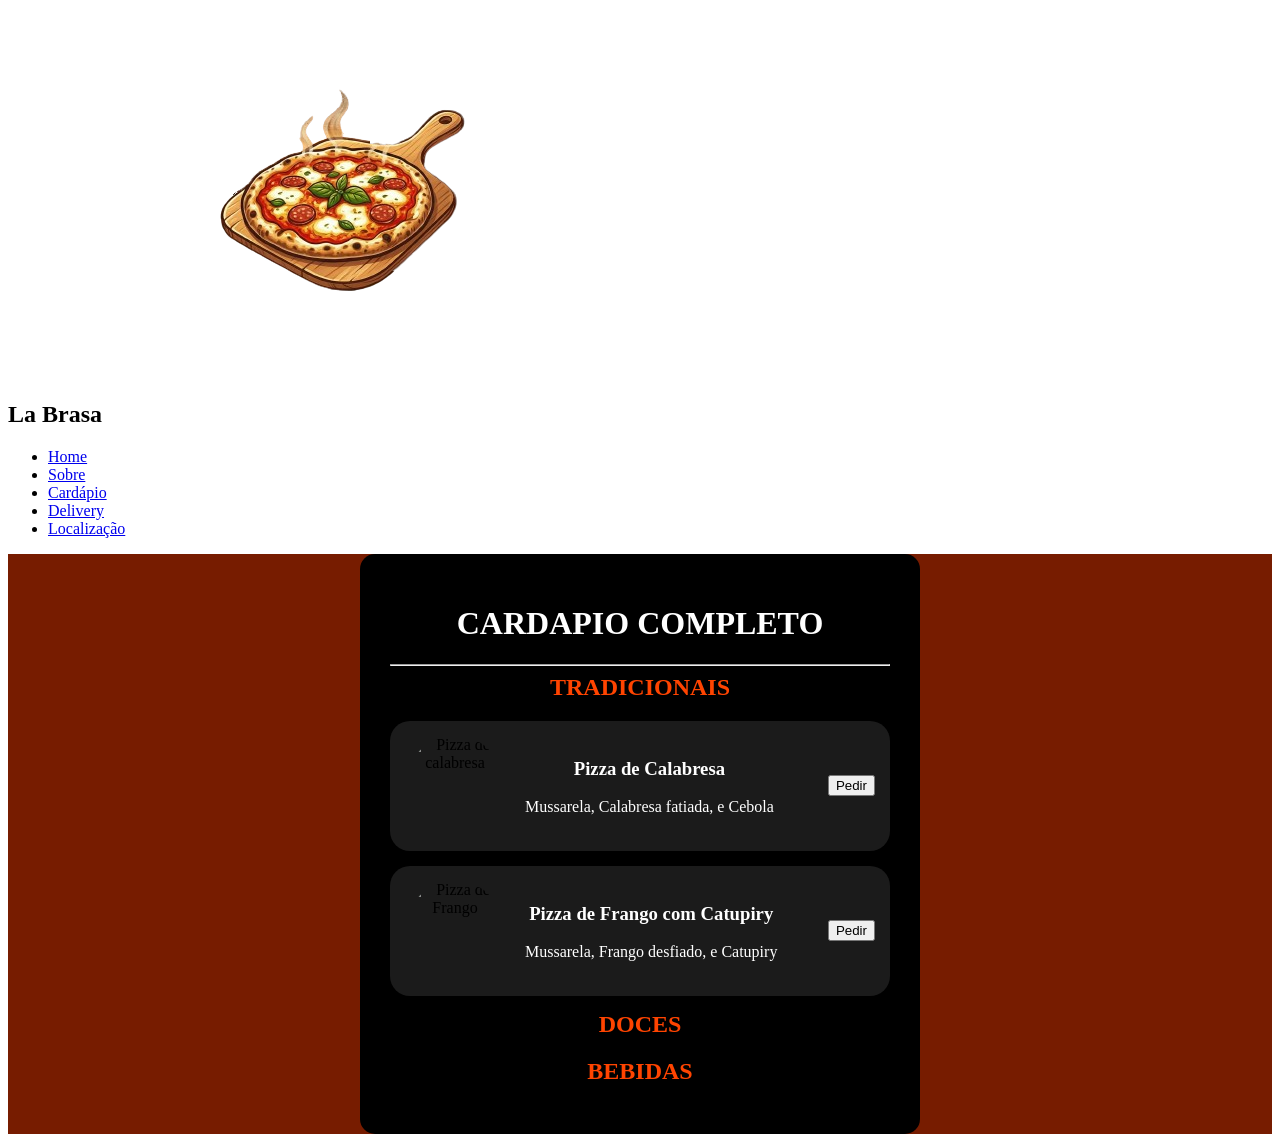
==== cardapio.html @ 91f02904 "Adicionando itens ana páginas Cardapio" ====
<!DOCTYPE html>
<html lang="pt-br">

<head>
    <meta charset="UTF-8">
    <meta name="viewport" content="width=device-width, initial-scale=1.0">
    <title>La Brasa - Cardapio</title>
    <link rel="stylesheet" href="cardapio.css">
</head>

<body>
    <header>
        <div class="logo">
            <img src="imagens/Gemini_Generated_Image_ynnosaynnosaynno-removebg-preview.png" alt="La Brasa Logo">
            <h2>La <span class="destaque">Brasa</span></h2>
        </div>
        <nav>
            <ul>
                <li><a href="home.html">Home</a></li>
                <li><a href="sobre.html">Sobre</a></li>
                <li><a href="cardapio.html">Cardápio</a></li>
                <li><a href="delivery.html">Delivery</a></li>
                <li><a href="localizacao.html">Localização</a></li>
            </ul>
        </nav>
    </header>
    <main class="hero-main">
        <div class="card">
            <h1 class="title-cardapio">CARDAPIO COMPLETO</h1> 
            <hr>       
            <section>
                <h2 class="sub-cardapio">TRADICIONAIS</h2>
                <div class="item-cardapio">
                    <img src="imagens/pizza-calabresa.png" alt="Pizza de calabresa">
                    <div class="info-produto">
                        <h3>
                            Pizza de Calabresa
                        </h3>
                        <p>Mussarela, Calabresa fatiada, e Cebola</p>
                    </div>
                    <button class="bt-pedir">
                        Pedir
                    </button>
                </div>
                        <div class="item-cardapio">
                    <img src="" alt="Pizza de Frango">
                    <div class="info-produto">
                        <h3>
                            Pizza de Frango com Catupiry
                        </h3>
                        <p>Mussarela, Frango desfiado, e Catupiry</p>
                    </div>
                    <button class="bt-pedir">
                        Pedir
                    </button>
                </div>
            </section>
            <section>
                <h2 class="sub-cardapio">DOCES</h2>
            </section>
            <section>
                <h2 class="sub-cardapio">BEBIDAS</h2>
            </section>
        </div>
    </main>

</body>

</html>
---- cardapio.css ----
.hero-main{
    background-color: #771c00;

}

.card{
    background-color: black;
    max-width: 500px;
    margin: auto;
    border-radius: 15px;
    text-align: center;
    padding: 30px;
}
.title-cardapio{
    color:#fff;
    gap: 0;
}
.sub-cardapio{
    color: #ff4400;
    margin-top: auto;
}
h3{
    color: #fff;
}
p{
    color: #fff;
}
.item-cardapio{
    display: flex;
    align-items: center;
    background-color: #1b1b1b;
    border-radius: 20px;
    padding: 15px;
    gap: 20px;
    margin-bottom: 15px;
}
.bt-pedir{
    margin-left: auto;
}
.item-cardapio img{
    width: 100px;
    height: 100px;
    border-radius: 50px;
}
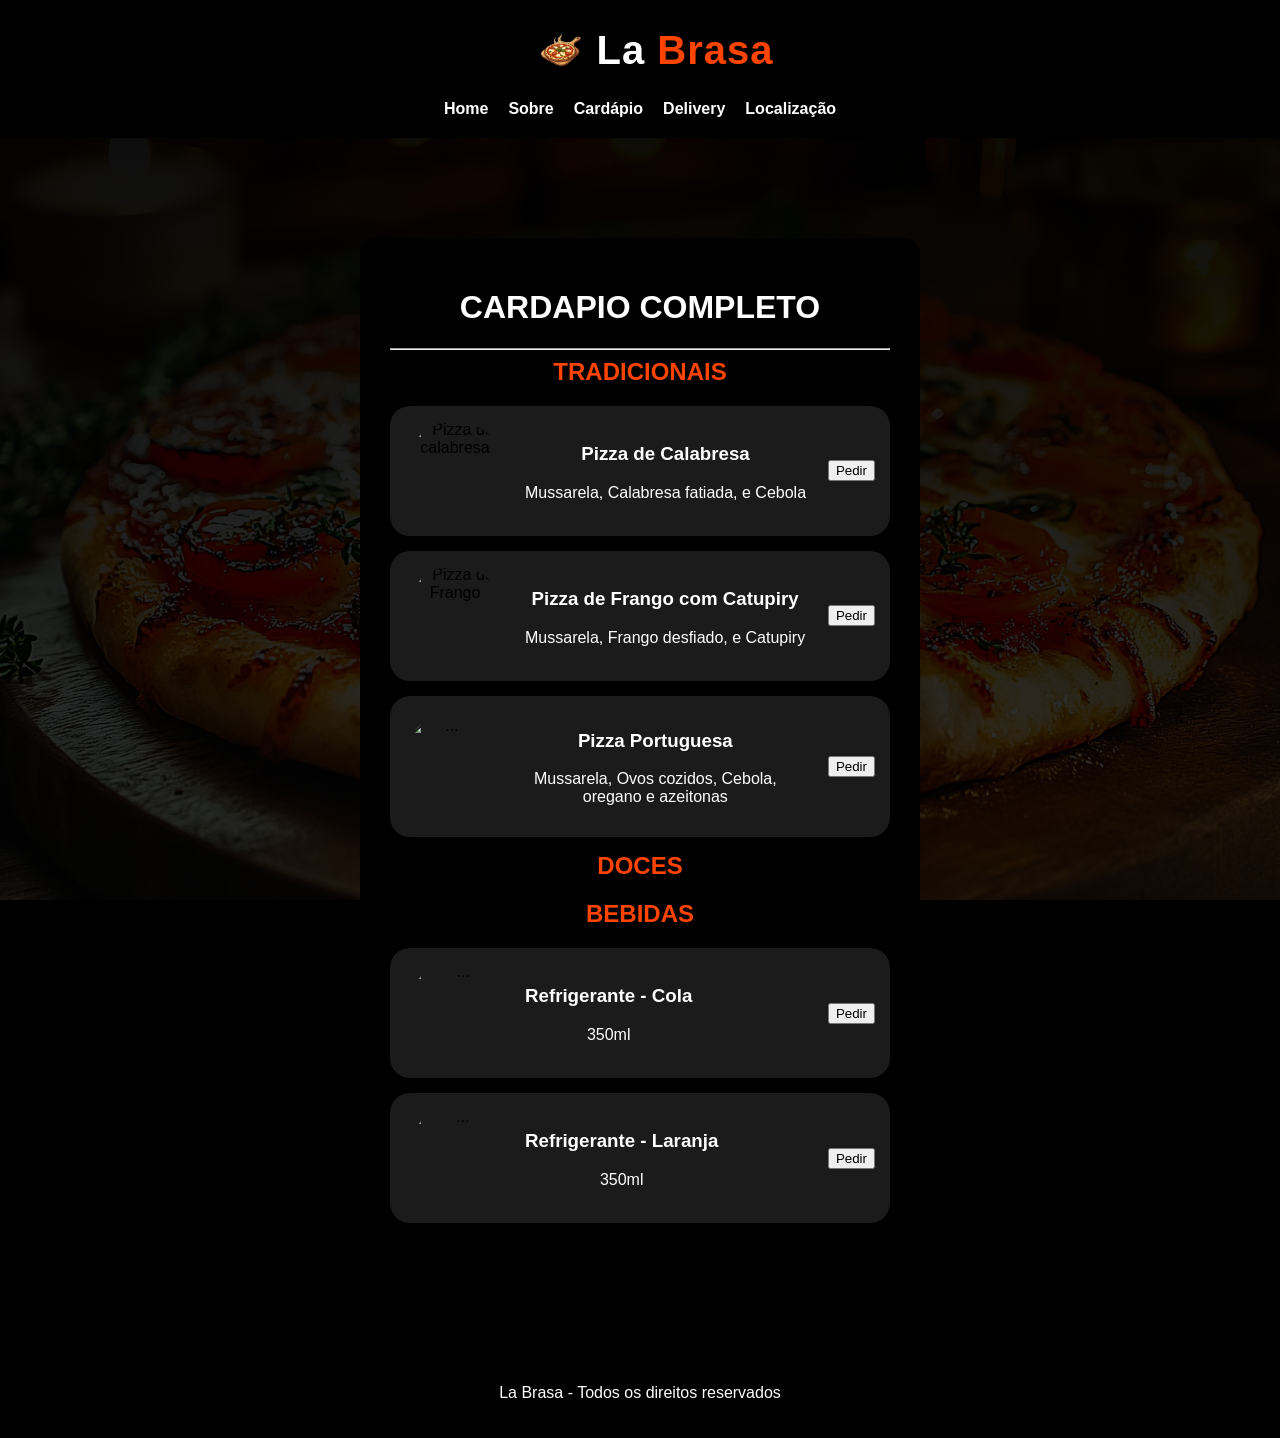
==== commit e08fa18d: "Inclusão do script e estilo de header" ====
--- a/cardapio.html
+++ b/cardapio.html
@@ -6,6 +6,7 @@
     <meta name="viewport" content="width=device-width, initial-scale=1.0">
     <title>La Brasa - Cardapio</title>
     <link rel="stylesheet" href="cardapio.css">
+    
 </head>
 
 <body>
@@ -54,16 +55,57 @@
                         Pedir
                     </button>
                 </div>
+                <div class="item-cardapio">
+                    <img src="#" alt="...">
+                    <div class="info-produto">
+                        <h3>
+                            Pizza Portuguesa
+                        </h3>
+                        <p>Mussarela, Ovos cozidos, Cebola, oregano e azeitonas</p>
+                    </div>
+                    <button class="bt-pedir">
+                        Pedir
+                    </button>
+                </div>
             </section>
             <section>
                 <h2 class="sub-cardapio">DOCES</h2>
+
             </section>
             <section>
                 <h2 class="sub-cardapio">BEBIDAS</h2>
+                <div class="item-cardapio">
+                    <img src="#" alt="...">
+                    <div class="info-produto">
+                        <h3>
+                            Refrigerante - Cola
+                        </h3>
+                        <p>350ml</p>
+                    </div>
+                    <button class="bt-pedir">
+                        Pedir
+                    </button>
+                </div>
+                <div class="item-cardapio">
+                    <img src="#" alt="...">
+                    <div class="info-produto">
+                        <h3>
+                            Refrigerante - Laranja
+                        </h3>
+                        <p>350ml</p>
+                    </div>
+                    <button class="bt-pedir">
+                        Pedir
+                    </button>
+                </div>
             </section>
         </div>
     </main>
+    <footer>
+        <p>La Brasa - Todos os direitos reservados</p>
+    </footer>
 
+    <script src="script.js"></script>
 </body>
 
 </html>
--- a/cardapio.css
+++ b/cardapio.css
@@ -1,7 +1,4 @@
-.hero-main{
-    background-color: #771c00;
 
-}
 
 .card{
     background-color: black;
@@ -41,4 +38,80 @@
     width: 100px;
     height: 100px;
     border-radius: 50px;
+}
+
+header {
+    display: flex;
+    flex-direction: column;
+    align-items: center;
+    gap: 20px;
+    padding: 20px 40px;
+    background-color: #000000;
+    margin-bottom: 100px;
+}
+.logo {
+    display: flex;
+    align-items: center;
+    gap: 0px;
+}
+
+.logo img {
+    height: 60px;
+    width: auto;
+}
+.logo h2 {
+    margin: 0 0 0 -20px;
+    font-size: 2.5em;
+    /* A fonte Bebas Neue é alta mas fininha, por isso aumenta-se o valor */
+    font-family: 'Bebas Neue', sans-serif;
+    color: #ffffff;
+    letter-spacing: 1px;
+}
+
+.logo h2 .destaque {
+    color: #FF4400;
+}
+
+.inicio h1 .destaque2 {
+    color: #FF4400;
+}
+
+nav ul {
+    list-style-type: none;
+    padding: 0;
+    margin: 0;
+    display: flex;
+    justify-content: center;
+    gap: 20px;
+}
+
+nav a {
+    text-decoration: none;
+    color: #ffffff;
+    font-weight: bold;
+}
+
+nav a:hover {
+    color: #771c00;
+}
+
+body {
+    font-family: 'Mollen', sans-serif;
+    margin: 0;
+    padding: 0;
+    background-color: black;
+    background-image:
+        linear-gradient(rgba(0, 0, 0, 0.975), rgba(0, 0, 0, 0.786)),
+        url('imagens/pizza1.jpg');
+    background-size: cover;
+    background-position: center;
+    background-attachment: fixed;
+}
+footer {
+    text-align: center;
+    color: #ffffff;
+    margin-top: 80px;
+    margin-bottom: 0;
+    background-color: #000000;
+    padding: 20px 40px;
 }
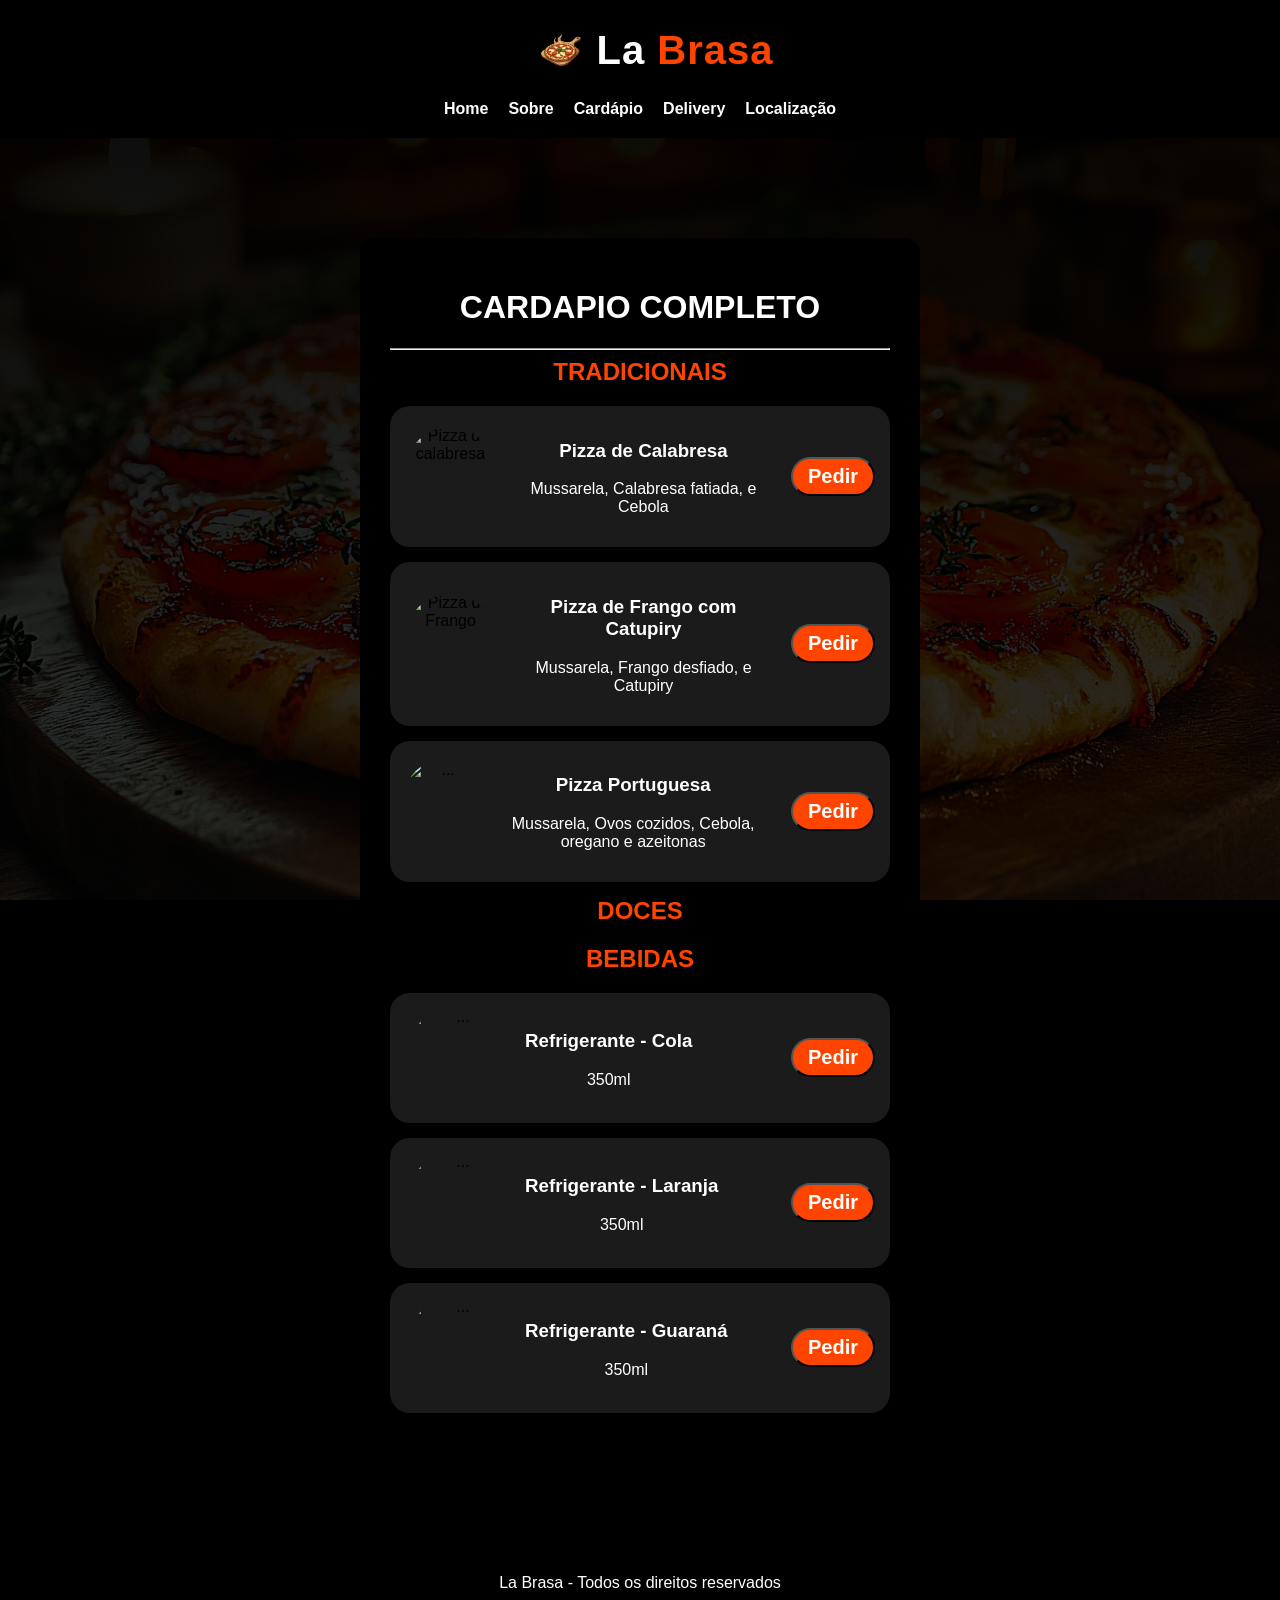
==== commit 7e57c924: "Merge pull request #13 from ClaraFelix06/feat/cardapio-itens Estilizando os botões de pedir" ====
--- a/cardapio.html
+++ b/cardapio.html
@@ -98,6 +98,18 @@
                         Pedir
                     </button>
                 </div>
+                <div class="item-cardapio">
+                    <img src="#" alt="...">
+                    <div class="info-produto">
+                        <h3>
+                            Refrigerante - Guaraná
+                        </h3>
+                        <p>350ml</p>
+                    </div>
+                    <button class="bt-pedir">
+                        Pedir
+                    </button>
+                </div>
             </section>
         </div>
     </main>
--- a/cardapio.css
+++ b/cardapio.css
@@ -107,6 +107,20 @@
     background-position: center;
     background-attachment: fixed;
 }
+.bt-pedir{
+    display: inline-block;
+    background-color: #FF4400;
+    color: #ffffff;
+    text-decoration: none;
+    font-size: 1.25em;
+    font-weight: bold;
+    padding: 6px 15px;
+    border-radius: 30px;
+    transition: background-color 0.3s ease;
+    cursor: pointer;
+}
+
+
 footer {
     text-align: center;
     color: #ffffff;
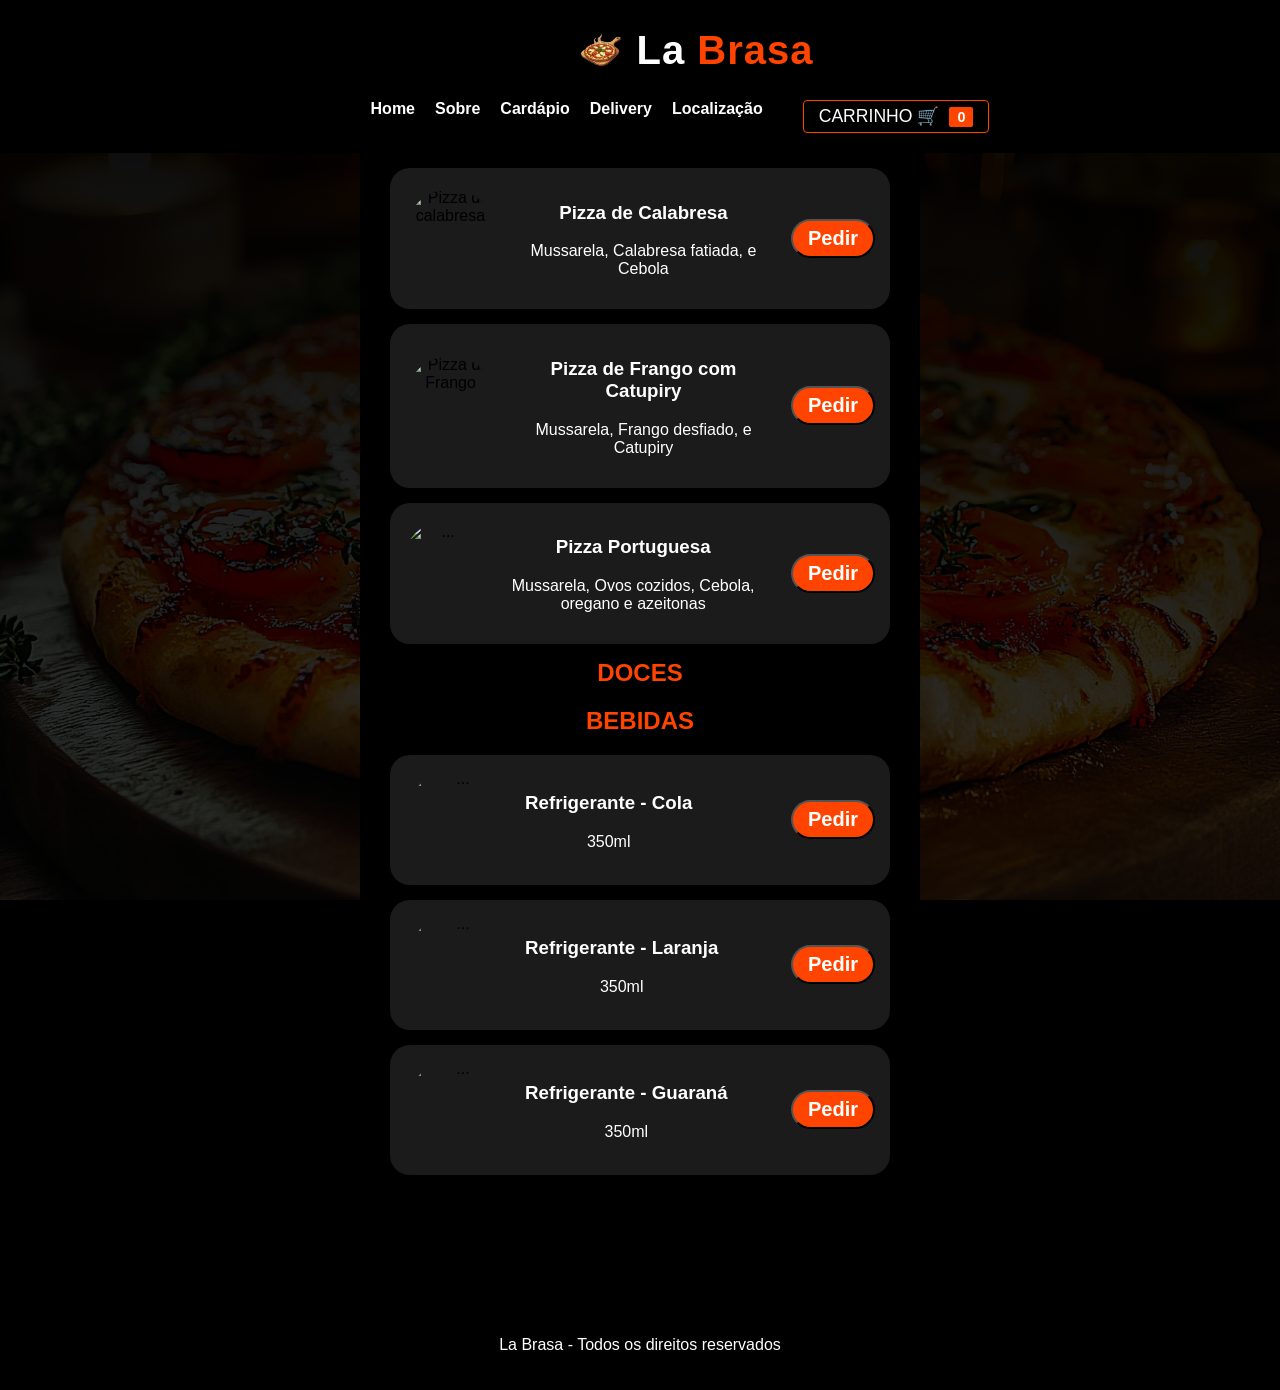
==== commit c9a45125: "Criando o carrinho para adicionar itens do pedido" ====
--- a/cardapio.html
+++ b/cardapio.html
@@ -22,9 +22,32 @@
                 <li><a href="cardapio.html">Cardápio</a></li>
                 <li><a href="delivery.html">Delivery</a></li>
                 <li><a href="localizacao.html">Localização</a></li>
+                <li class="cart-item-nav">
+                    <button class="cart-open-btn">
+                        CARRINHO 🛒 <span id="cart-count">0</span>
+                    </button>
+                </li>
             </ul>
         </nav>
     </header>
+    
+    
+    <aside id="cart-sidebar" class="cart-sidebar">
+        <div class="cart-header">
+            <h2>Seu Pedido</h2>
+            <button id="close-cart" class="close-btn">&times;</button>
+        </div>
+    
+        <ul class="cart-items"></ul>
+    
+        <div class="cart-footer">
+            <div class="cart-total">
+                <span>Total:</span>
+                <span id="cart-total-value">R$ 0,00</span>
+            </div>
+            <button class="checkout-btn">Finalizar Pedido</button>
+        </div>
+    </aside>
     <main class="hero-main">
         <div class="card">
             <h1 class="title-cardapio">CARDAPIO COMPLETO</h1> 
@@ -39,7 +62,7 @@
                         </h3>
                         <p>Mussarela, Calabresa fatiada, e Cebola</p>
                     </div>
-                    <button class="bt-pedir">
+                    <button class="bt-pedir" data-nome="Pizza de Calabresa" data-preco="45.50">
                         Pedir
                     </button>
                 </div>
@@ -82,7 +105,7 @@
                         </h3>
                         <p>350ml</p>
                     </div>
-                    <button class="bt-pedir">
+                    <button class="bt-pedir" data-nome="Refrigerante - Cola" data-preco="6.50">
                         Pedir
                     </button>
                 </div>
--- a/cardapio.css
+++ b/cardapio.css
@@ -1,6 +1,9 @@
 
 
 .card{
+    main {
+    margin-top: 150px; 
+}
     background-color: black;
     max-width: 500px;
     margin: auto;
@@ -41,6 +44,11 @@
 }
 
 header {
+    position: fixed;
+    top: 0;
+    left: 0;
+    width: 100%;
+    z-index: 1000;
     display: flex;
     flex-direction: column;
     align-items: center;
@@ -128,4 +136,152 @@
     margin-bottom: 0;
     background-color: #000000;
     padding: 20px 40px;
+}
+
+/* Aqui começa o estilo do carrinho.
+/* Container que cobre a tela inteira lateralmente */
+.cart-sidebar {
+    position: fixed;
+    top: 0;
+    right: -400px; 
+    width: 350px;
+    height: 100vh;
+    background-color: #000; /* Fundo preto para combinar com o seu layout */
+    box-shadow: -5px 0 15px rgba(0, 0, 0, 0.5);
+    transition: right 0.3s ease; /* Faz o efeito de deslizar */
+    z-index: 2000;
+    display: flex;
+    flex-direction: column;
+    padding: 20px;
+    box-sizing: border-box;
+
+}
+
+
+.cart-sidebar.open {
+    right: 0;
+    display: flex;
+    flex-direction: column;
+    height: 100vh;
+}
+
+/* Cabeçalho do carrinho */
+.cart-header {
+    display: flex;
+    justify-content: space-between;
+    align-items: center;
+    border-bottom: 1px solid #ff4400;
+    padding-bottom: 15px;
+    margin-bottom: 20px;
+}
+
+.cart-header h2 {
+    color: #fff;
+    font-family: 'Bebas Neue', sans-serif;
+}
+
+.close-btn {
+    background: none;
+    border: none;
+    color: #ff4400;
+    font-size: 2rem;
+    cursor: pointer;
+}
+
+/* Lista de Itens */
+.cart-items {
+    flex-grow: 1; /* Faz a lista ocupar o espaço central */
+    overflow-y: auto; /* Adiciona scroll se tiver muitas pizzas */
+    list-style: none;
+}
+
+.cart-item {
+    display: flex;
+    align-items: center;
+    gap: 15px;
+    margin-bottom: 20px;
+    background: #1b1b1b;
+    padding: 10px;
+    border-radius: 10px;
+}
+
+.cart-item img {
+    width: 50px;
+    height: 50px;
+    border-radius: 50%;
+}
+
+.item-info p {
+    color: #fff;
+    font-weight: bold;
+    margin: 0;
+}
+
+.item-info span {
+    color: #ff4400;
+}
+
+/* Rodapé do Carrinho */
+.cart-footer {
+    border-top: 1px solid #ff4400;
+    padding-top: 20px;
+    margin-top: auto;
+}
+
+.cart-total {
+    display: flex;
+    justify-content: space-between;
+    color: #fff;
+    font-size: 1.2rem;
+    margin-bottom: 20px;
+}
+
+.checkout-btn {
+    width: 100%;
+    background-color: #ff4400;
+    color: white;
+    border: none;
+    padding: 15px;
+    border-radius: 10px;
+    font-weight: bold;
+    cursor: pointer;
+    text-transform: uppercase;
+}
+
+/* 1. Alinhamento no Menu */
+.cart-item-nav {
+    display: flex;
+    align-items: center;
+    margin-left: 20px; /* Dá um espaço depois de 'Localização' */
+}
+
+
+.cart-open-btn {
+    background: transparent;
+    border: 1px solid #ff4400; /* Borda laranja fina */
+    color: #ffffff;
+    padding: 5px 15px;
+    border-radius: 4px; /* Retangular como você pediu */
+    cursor: pointer;
+    display: flex;
+    align-items: center;
+    gap: 10px;
+    font-family: 'Bebas Neue', sans-serif;
+    font-size: 1.1rem;
+    transition: 0.3s;
+}
+
+.cart-open-btn:hover {
+    background-color: #ff4400;
+    color: #000;
+}
+
+/* 3. O Contador  */
+#cart-count {
+    background-color: #ff4400;
+    color: #fff;
+    padding: 2px 8px;
+    border-radius: 2px;
+    font-size: 0.9rem;
+    font-weight: bold;
 }
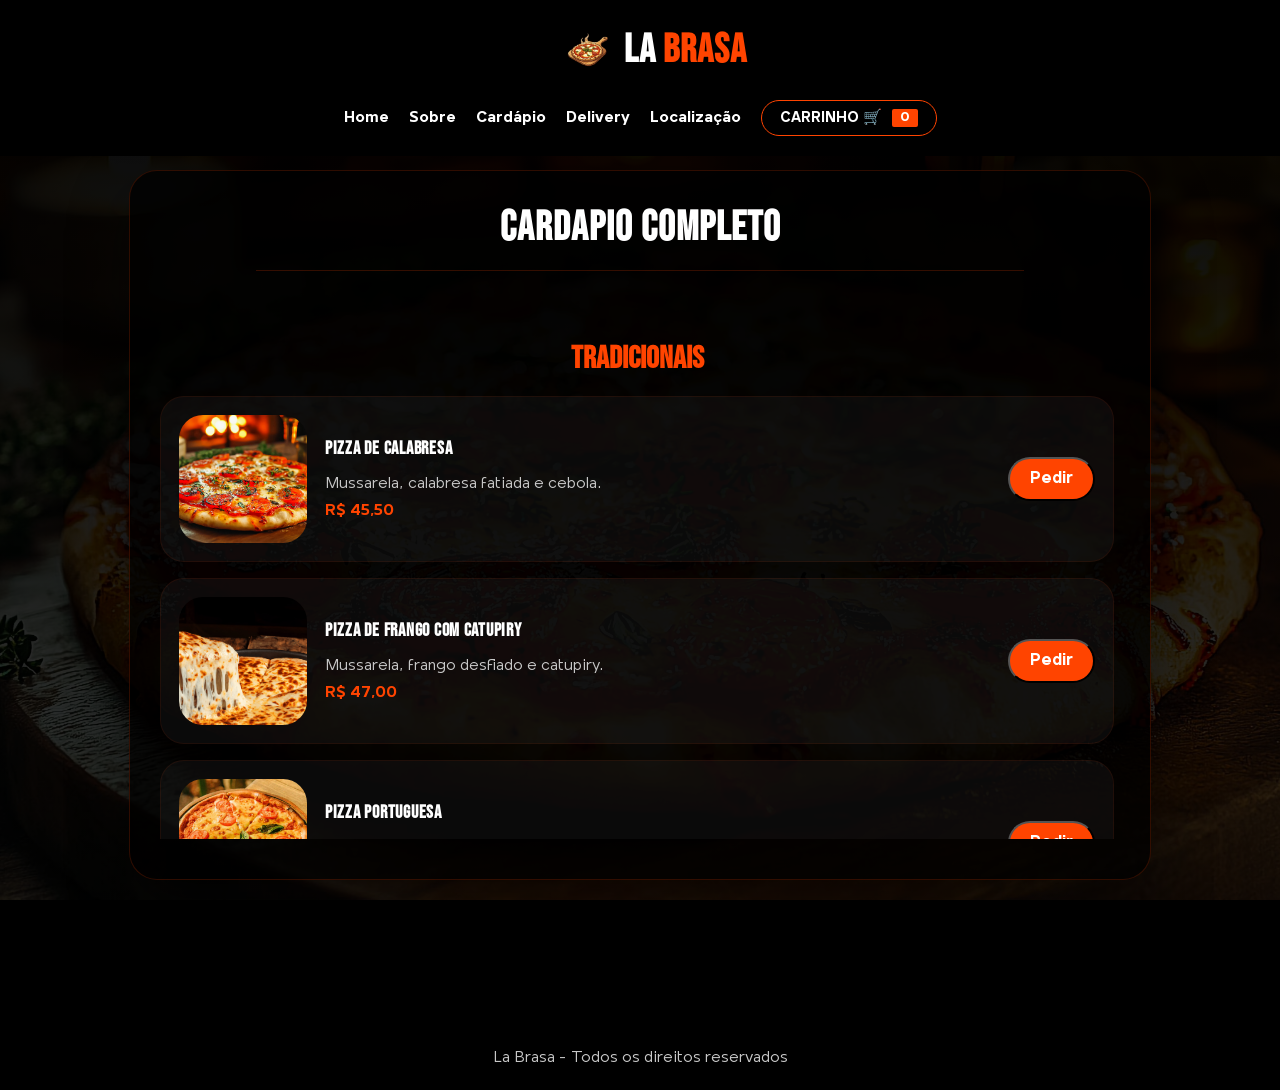
==== commit d20109fd: "ajustes no cardápio" ====
--- a/cardapio.html
+++ b/cardapio.html
@@ -51,89 +51,122 @@
     <main class="hero-main">
         <div class="card">
             <h1 class="title-cardapio">CARDAPIO COMPLETO</h1> 
-            <hr>       
+            <hr>
+            <div class="card-content">
             <section>
                 <h2 class="sub-cardapio">TRADICIONAIS</h2>
                 <div class="item-cardapio">
-                    <img src="imagens/pizza-calabresa.png" alt="Pizza de calabresa">
+                    <img src="imagens/pizza1.jpg" alt="Pizza de calabresa">
                     <div class="info-produto">
                         <h3>
                             Pizza de Calabresa
                         </h3>
-                        <p>Mussarela, Calabresa fatiada, e Cebola</p>
+                        <p>Mussarela, calabresa fatiada e cebola.</p>
+                        <span class="preco-produto">R$ 45,50</span>
                     </div>
                     <button class="bt-pedir" data-nome="Pizza de Calabresa" data-preco="45.50">
                         Pedir
                     </button>
                 </div>
                         <div class="item-cardapio">
-                    <img src="" alt="Pizza de Frango">
+                    <img src="imagens/pizza2.jpg" alt="Pizza de Frango">
                     <div class="info-produto">
                         <h3>
                             Pizza de Frango com Catupiry
                         </h3>
-                        <p>Mussarela, Frango desfiado, e Catupiry</p>
+                        <p>Mussarela, frango desfiado e catupiry.</p>
+                        <span class="preco-produto">R$ 47,00</span>
                     </div>
-                    <button class="bt-pedir">
+                    <button class="bt-pedir" data-nome="Pizza de Frango com Catupiry" data-preco="47.00">
                         Pedir
                     </button>
                 </div>
                 <div class="item-cardapio">
-                    <img src="#" alt="...">
+                    <img src="imagens/pizza3.jpg" alt="Pizza Portuguesa">
                     <div class="info-produto">
                         <h3>
                             Pizza Portuguesa
                         </h3>
-                        <p>Mussarela, Ovos cozidos, Cebola, oregano e azeitonas</p>
+                        <p>Mussarela, ovos cozidos, cebola, orégano e azeitonas.</p>
+                        <span class="preco-produto">R$ 48,00</span>
                     </div>
-                    <button class="bt-pedir">
+                    <button class="bt-pedir" data-nome="Pizza Portuguesa" data-preco="48.00">
                         Pedir
                     </button>
                 </div>
             </section>
             <section>
                 <h2 class="sub-cardapio">DOCES</h2>
-
+                <div class="item-cardapio">
+                    <img src="imagens/pizza-chocolate.png" alt="Pizza de chocolate">
+                    <div class="info-produto">
+                        <h3>
+                            Pizza de Chocolate
+                        </h3>
+                        <p>Mussarela e chocolate derretido.</p>
+                        <span class="preco-produto">R$ 42,00</span>
+                    </div>
+                    <button class="bt-pedir" data-nome="Pizza de Chocolate" data-preco="42.00">
+                        Pedir
+                    </button>
+                </div>
+                <div class="item-cardapio">
+                    <img src="imagens/pizza-banana.png" alt="Pizza de banana">
+                    <div class="info-produto">
+                        <h3>
+                            Pizza de Banana
+                        </h3>
+                        <p>Mussarela, banana caramelizada e canela.</p>
+                        <span class="preco-produto">R$ 43,00</span>
+                    </div>
+                    <button class="bt-pedir" data-nome="Pizza de Banana" data-preco="43.00">
+                        Pedir
+                    </button>
+                </div>
             </section>
             <section>
                 <h2 class="sub-cardapio">BEBIDAS</h2>
                 <div class="item-cardapio">
-                    <img src="#" alt="...">
+                    <img src="imagens/refri-cola.png" alt="Refrigerante - Cola">
                     <div class="info-produto">
                         <h3>
                             Refrigerante - Cola
                         </h3>
                         <p>350ml</p>
+                        <span class="preco-produto">R$ 6,50</span>
                     </div>
                     <button class="bt-pedir" data-nome="Refrigerante - Cola" data-preco="6.50">
                         Pedir
                     </button>
                 </div>
                 <div class="item-cardapio">
-                    <img src="#" alt="...">
+                    <img src="imagens/refri-laranja.png" alt="Refrigerante - Laranja">
                     <div class="info-produto">
                         <h3>
                             Refrigerante - Laranja
                         </h3>
                         <p>350ml</p>
+                        <span class="preco-produto">R$ 6,50</span>
                     </div>
-                    <button class="bt-pedir">
+                    <button class="bt-pedir" data-nome="Refrigerante - Laranja" data-preco="6.50">
                         Pedir
                     </button>
                 </div>
                 <div class="item-cardapio">
-                    <img src="#" alt="...">
+                    <img src="imagens/refri-guara.png" alt="Refrigerante - Guaraná">
                     <div class="info-produto">
                         <h3>
                             Refrigerante - Guaraná
                         </h3>
                         <p>350ml</p>
+                        <span class="preco-produto">R$ 6,50</span>
                     </div>
-                    <button class="bt-pedir">
+                    <button class="bt-pedir" data-nome="Refrigerante - Guaraná" data-preco="6.50">
                         Pedir
                     </button>
                 </div>
             </section>
+            </div>
         </div>
     </main>
     <footer>
@@ -143,4 +176,4 @@
     <script src="script.js"></script>
 </body>
 
-</html>+</html>
--- a/cardapio.css
+++ b/cardapio.css
@@ -1,46 +1,134 @@
-
-
-.card{
-    main {
-    margin-top: 150px; 
-}
-    background-color: black;
-    max-width: 500px;
+@font-face {
+    font-family: 'Bebas Neue';
+    src: url('fonte-bebasneue/BebasNeue-Regular.woff2') format('woff2'),
+        url('fonte-bebasneue/BebasNeue-Regular.woff') format('woff'),
+        url('fonte-bebasneue/BebasNeue-Regular.ttf') format('truetype');
+    font-weight: normal;
+    font-style: normal;
+}
+
+@font-face {
+    font-family: 'Mollen';
+    src: url('fonte-mollen/Mollen Trial-Regular.ttf') format('truetype');
+    font-weight: normal;
+    font-style: normal;
+}
+
+@font-face {
+    font-family: 'Mollen';
+    src: url('fonte-mollen/Mollen Trial-Bold.ttf') format('truetype');
+    font-weight: bold;
+    font-style: normal;
+}
+
+.hero-main {
+    padding: 170px 20px 40px;
+    min-height: calc(100vh - 170px);
+}
+
+.card {
+    background-color: rgba(0, 0, 0, 0.78);
+    max-width: 960px;
+    width: calc(100% - 40px);
     margin: auto;
-    border-radius: 15px;
+    border-radius: 28px;
+    text-align: left;
+    padding: 32px 30px 40px;
+    box-shadow: 0 24px 60px rgba(0, 0, 0, 0.45);
+    border: 1px solid rgba(255, 68, 0, 0.18);
+    max-height: calc(100vh - 240px);
+    overflow: hidden;
+}
+
+.card-content {
+    max-height: calc(100vh - 360px);
+    overflow-y: auto;
+    padding-right: 6px;
+}
+
+.card-content::-webkit-scrollbar {
+    width: 8px;
+}
+
+.card-content::-webkit-scrollbar-track {
+    background: transparent;
+}
+
+.card-content::-webkit-scrollbar-thumb {
+    background: rgba(255, 68, 0, 0.48);
+    border-radius: 999px;
+}
+
+.title-cardapio {
+    color: #fff;
+    font-size: 2.6rem;
+    letter-spacing: 1px;
+    margin: 0;
     text-align: center;
-    padding: 30px;
-}
-.title-cardapio{
-    color:#fff;
-    gap: 0;
-}
-.sub-cardapio{
-    color: #ff4400;
-    margin-top: auto;
-}
-h3{
-    color: #fff;
-}
-p{
-    color: #fff;
-}
-.item-cardapio{
-    display: flex;
-    align-items: center;
-    background-color: #1b1b1b;
-    border-radius: 20px;
-    padding: 15px;
-    gap: 20px;
-    margin-bottom: 15px;
-}
-.bt-pedir{
+}
+
+.card hr {
+    border: 0;
+    height: 1px;
+    background: rgba(255, 68, 0, 0.2);
+    margin: 18px auto 28px;
+    width: 80%;
+}
+
+.sub-cardapio {
+    color: #ff4400;
+    margin: 40px 0 18px;
+    font-size: 2rem;
+    text-transform: uppercase;
+    text-align: center;
+}
+
+h3 {
+    color: #fff;
+    font-size: 1.1rem;
+    margin: 0;
+}
+
+p {
+    color: #c7c7c7;
+    margin: 6px 0 0;
+    line-height: 1.5;
+}
+
+.item-cardapio {
+    display: flex;
+    align-items: center;
+    background-color: rgba(255, 255, 255, 0.04);
+    border-radius: 24px;
+    padding: 18px;
+    gap: 18px;
+    margin-bottom: 16px;
+    border: 1px solid rgba(255, 68, 0, 0.08);
+}
+
+.info-produto {
+    display: flex;
+    flex-direction: column;
+    gap: 6px;
+    flex: 1;
+}
+
+.preco-produto {
+    color: #ff4400;
+    font-weight: bold;
+    font-size: 1rem;
+}
+
+.bt-pedir {
     margin-left: auto;
 }
-.item-cardapio img{
-    width: 100px;
-    height: 100px;
-    border-radius: 50px;
+
+.item-cardapio img {
+    width: 128px;
+    height: 128px;
+    border-radius: 24px;
+    object-fit: cover;
+    flex-shrink: 0;
 }
 
 header {
@@ -48,6 +136,7 @@
     top: 0;
     left: 0;
     width: 100%;
+    box-sizing: border-box;
     z-index: 1000;
     display: flex;
     flex-direction: column;
@@ -84,13 +173,24 @@
     color: #FF4400;
 }
 
+nav {
+    width: 100%;
+}
+
 nav ul {
     list-style-type: none;
     padding: 0;
     margin: 0;
     display: flex;
+    align-items: center;
     justify-content: center;
+    flex-wrap: wrap;
     gap: 20px;
+}
+
+nav li {
+    display: flex;
+    align-items: center;
 }
 
 nav a {
@@ -115,14 +215,30 @@
     background-position: center;
     background-attachment: fixed;
 }
-.bt-pedir{
+
+.title-cardapio,
+.sub-cardapio,
+.logo h2,
+.item-cardapio h3 {
+    font-family: 'Bebas Neue', sans-serif;
+}
+
+.item-cardapio h3 {
+    font-size: 1.15rem;
+    letter-spacing: 0.04em;
+    margin: 0;
+}
+
+.bt-pedir {
     display: inline-block;
     background-color: #FF4400;
     color: #ffffff;
     text-decoration: none;
-    font-size: 1.25em;
-    font-weight: bold;
-    padding: 6px 15px;
+    font-family: 'Mollen', sans-serif;
+    font-size: 1.05rem;
+    font-weight: bold;
+    text-transform: none;
+    padding: 10px 20px;
     border-radius: 30px;
     transition: background-color 0.3s ease;
     cursor: pointer;
@@ -193,11 +309,14 @@
     flex-grow: 1; /* Faz a lista ocupar o espaço central */
     overflow-y: auto; /* Adiciona scroll se tiver muitas pizzas */
     list-style: none;
+    margin: 0;
+    padding: 0;
 }
 
 .cart-item {
     display: flex;
     align-items: center;
+    justify-content: space-between;
     gap: 15px;
     margin-bottom: 20px;
     background: #1b1b1b;
@@ -205,20 +324,70 @@
     border-radius: 10px;
 }
 
-.cart-item img {
-    width: 50px;
-    height: 50px;
+.item-info {
+    flex: 1;
+    min-width: 0;
+}
+
+.item-info p {
+    color: #fff;
+    font-weight: bold;
+    margin: 0;
+    overflow-wrap: anywhere;
+}
+
+.item-info span {
+    color: #ff4400;
+}
+
+.item-quantity {
+    color: #ff4400;
+    min-width: 18px;
+    font-size: 0.9rem;
+    font-weight: bold;
+    text-align: center;
+    white-space: nowrap;
+}
+
+.quantity-controls {
+    display: flex;
+    align-items: center;
+    gap: 6px;
+    flex-shrink: 0;
+}
+
+.quantity-btn {
+    width: 28px;
+    height: 28px;
+    border: 1px solid #ff4400;
     border-radius: 50%;
-}
-
-.item-info p {
-    color: #fff;
-    font-weight: bold;
-    margin: 0;
-}
-
-.item-info span {
-    color: #ff4400;
+    background-color: transparent;
+    color: #ff4400;
+    cursor: pointer;
+    font-family: 'Mollen', sans-serif;
+    font-size: 1rem;
+    font-weight: bold;
+    line-height: 1;
+}
+
+.quantity-btn:hover {
+    background-color: #ff4400;
+    color: #fff;
+}
+
+.remove-item {
+    width: 34px;
+    height: 34px;
+    flex: 0 0 34px;
+    border: none;
+    border-radius: 50%;
+    background-color: #ff4400;
+    color: #fff;
+    cursor: pointer;
+    font-family: 'Mollen', sans-serif;
+    font-size: 0.9rem;
+    font-weight: bold;
+    line-height: 1;
 }
 
 /* Rodapé do Carrinho */
@@ -252,7 +421,6 @@
 .cart-item-nav {
     display: flex;
     align-items: center;
-    margin-left: 20px; /* Dá um espaço depois de 'Localização' */
 }
 
 
@@ -260,14 +428,17 @@
     background: transparent;
     border: 1px solid #ff4400; /* Borda laranja fina */
     color: #ffffff;
-    padding: 5px 15px;
-    border-radius: 4px; /* Retangular como você pediu */
-    cursor: pointer;
-    display: flex;
-    align-items: center;
+    padding: 8px 18px;
+    border-radius: 30px;
+    cursor: pointer;
+    display: flex;
+    align-items: center;
+    justify-content: center;
     gap: 10px;
-    font-family: 'Bebas Neue', sans-serif;
-    font-size: 1.1rem;
+    font-family: 'Mollen', sans-serif;
+    font-size: 0.95rem;
+    font-weight: bold;
+    line-height: 1;
     transition: 0.3s;
 }
 
@@ -284,4 +455,4 @@
     border-radius: 2px;
     font-size: 0.9rem;
     font-weight: bold;
-}+}
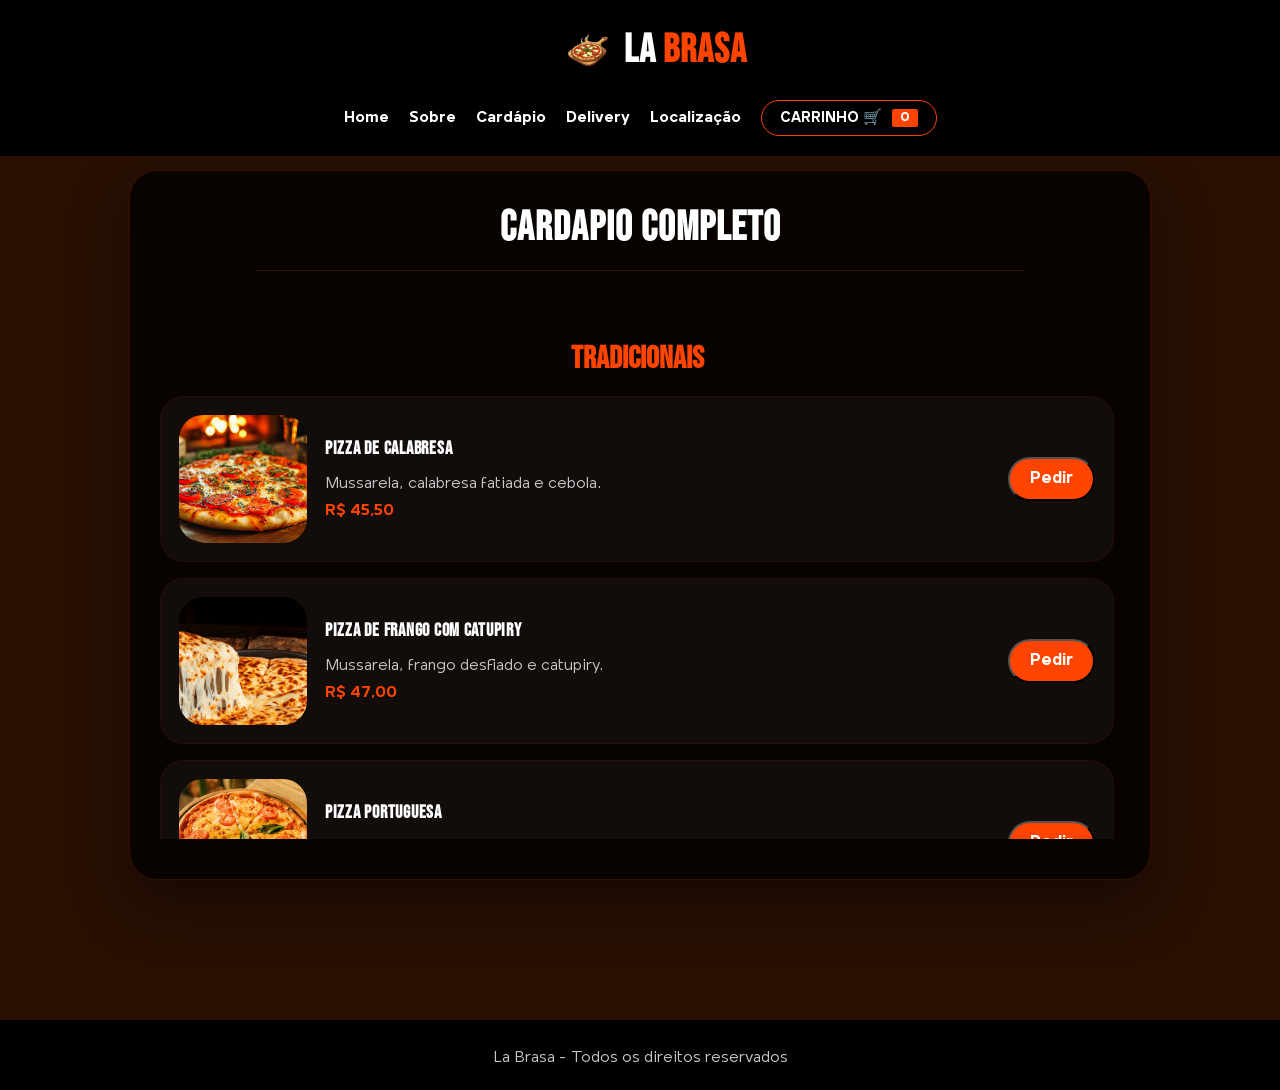
==== commit 77a06c94: "Add files via upload" ====
--- a/cardapio.html
+++ b/cardapio.html
@@ -5,7 +5,7 @@
     <meta charset="UTF-8">
     <meta name="viewport" content="width=device-width, initial-scale=1.0">
     <title>La Brasa - Cardapio</title>
-    <link rel="stylesheet" href="cardapio.css">
+    <link rel="stylesheet" href="css/cardapio.css">
     
 </head>
 
@@ -127,7 +127,7 @@
             <section>
                 <h2 class="sub-cardapio">BEBIDAS</h2>
                 <div class="item-cardapio">
-                    <img src="imagens/refri-cola.png" alt="Refrigerante - Cola">
+                    <img src="imagens/cocacola.png" alt="Refrigerante - Cola">
                     <div class="info-produto">
                         <h3>
                             Refrigerante - Cola
--- a/css/cardapio.css
+++ b/css/cardapio.css
@@ -0,0 +1,455 @@
+@font-face {
+    font-family: 'Bebas Neue';
+    src: url('../fonte-bebasneue/BebasNeue-Regular.woff2') format('woff2'),
+        url('../fonte-bebasneue/BebasNeue-Regular.woff') format('woff'),
+        url('../fonte-bebasneue/BebasNeue-Regular.ttf') format('truetype');
+    font-weight: normal;
+    font-style: normal;
+}
+
+@font-face {
+    font-family: 'Mollen';
+    src: url('../fonte-mollen/Mollen Trial-Regular.ttf') format('truetype');
+    font-weight: normal;
+    font-style: normal;
+}
+
+@font-face {
+    font-family: 'Mollen';
+    src: url('../fonte-mollen/Mollen Trial-Bold.ttf') format('truetype');
+    font-weight: bold;
+    font-style: normal;
+}
+
+.hero-main {
+    padding: 170px 20px 40px;
+    min-height: calc(100vh - 170px);
+}
+
+.card {
+    background-color: rgba(0, 0, 0, 0.78);
+    max-width: 960px;
+    width: calc(100% - 40px);
+    margin: auto;
+    border-radius: 28px;
+    text-align: left;
+    padding: 32px 30px 40px;
+    box-shadow: 0 24px 60px rgba(0, 0, 0, 0.45);
+    border: 1px solid rgba(255, 68, 0, 0.18);
+    max-height: calc(100vh - 240px);
+    overflow: hidden;
+}
+
+.card-content {
+    max-height: calc(100vh - 360px);
+    overflow-y: auto;
+    padding-right: 6px;
+}
+
+.card-content::-webkit-scrollbar {
+    width: 8px;
+}
+
+.card-content::-webkit-scrollbar-track {
+    background: transparent;
+}
+
+.card-content::-webkit-scrollbar-thumb {
+    background: rgba(255, 68, 0, 0.48);
+    border-radius: 999px;
+}
+
+.title-cardapio {
+    color: #fff;
+    font-size: 2.6rem;
+    letter-spacing: 1px;
+    margin: 0;
+    text-align: center;
+}
+
+.card hr {
+    border: 0;
+    height: 1px;
+    background: rgba(255, 68, 0, 0.2);
+    margin: 18px auto 28px;
+    width: 80%;
+}
+
+.sub-cardapio {
+    color: #ff4400;
+    margin: 40px 0 18px;
+    font-size: 2rem;
+    text-transform: uppercase;
+    text-align: center;
+}
+
+h3 {
+    color: #fff;
+    font-size: 1.1rem;
+    margin: 0;
+}
+
+p {
+    color: #c7c7c7;
+    margin: 6px 0 0;
+    line-height: 1.5;
+}
+
+.item-cardapio {
+    display: flex;
+    align-items: center;
+    background-color: rgba(255, 255, 255, 0.04);
+    border-radius: 24px;
+    padding: 18px;
+    gap: 18px;
+    margin-bottom: 16px;
+    border: 1px solid rgba(255, 68, 0, 0.08);
+}
+
+.info-produto {
+    display: flex;
+    flex-direction: column;
+    gap: 6px;
+    flex: 1;
+}
+
+.preco-produto {
+    color: #ff4400;
+    font-weight: bold;
+    font-size: 1rem;
+}
+
+.bt-pedir {
+    margin-left: auto;
+}
+
+.item-cardapio img {
+    width: 128px;
+    height: 128px;
+    border-radius: 24px;
+    object-fit: cover;
+    flex-shrink: 0;
+}
+
+header {
+    position: fixed;
+    top: 0;
+    left: 0;
+    width: 100%;
+    box-sizing: border-box;
+    z-index: 1000;
+    display: flex;
+    flex-direction: column;
+    align-items: center;
+    gap: 20px;
+    padding: 20px 40px;
+    background-color: #000000;
+    margin-bottom: 100px;
+}
+.logo {
+    display: flex;
+    align-items: center;
+    gap: 0px;
+}
+
+.logo img {
+    height: 60px;
+    width: auto;
+}
+.logo h2 {
+    margin: 0 0 0 -20px;
+    font-size: 2.5em;
+    /* A fonte Bebas Neue é alta mas fininha, por isso aumenta-se o valor */
+    font-family: 'Bebas Neue', sans-serif;
+    color: #ffffff;
+    letter-spacing: 1px;
+}
+
+.logo h2 .destaque {
+    color: #FF4400;
+}
+
+.inicio h1 .destaque2 {
+    color: #FF4400;
+}
+
+nav {
+    width: 100%;
+}
+
+nav ul {
+    list-style-type: none;
+    padding: 0;
+    margin: 0;
+    display: flex;
+    align-items: center;
+    justify-content: center;
+    flex-wrap: wrap;
+    gap: 20px;
+}
+
+nav li {
+    display: flex;
+    align-items: center;
+}
+
+nav a {
+    text-decoration: none;
+    color: #ffffff;
+    font-weight: bold;
+}
+
+nav a:hover {
+    color: #771c00;
+}
+
+body {
+    font-family: 'Mollen', sans-serif;
+    margin: 0;
+    padding: 0;
+    background-color: #291003;
+    background-size: cover;
+    background-position: center;
+    background-attachment: fixed;
+}
+
+.title-cardapio,
+.sub-cardapio,
+.logo h2,
+.item-cardapio h3 {
+    font-family: 'Bebas Neue', sans-serif;
+}
+
+.item-cardapio h3 {
+    font-size: 1.15rem;
+    letter-spacing: 0.04em;
+    margin: 0;
+}
+
+.bt-pedir {
+    display: inline-block;
+    background-color: #FF4400;
+    color: #ffffff;
+    text-decoration: none;
+    font-family: 'Mollen', sans-serif;
+    font-size: 1.05rem;
+    font-weight: bold;
+    text-transform: none;
+    padding: 10px 20px;
+    border-radius: 30px;
+    transition: background-color 0.3s ease;
+    cursor: pointer;
+}
+
+
+footer {
+    text-align: center;
+    color: #ffffff;
+    margin-top: 80px;
+    margin-bottom: 0;
+    background-color: #000000;
+    padding: 20px 40px;
+}
+
+/* Aqui começa o estilo do carrinho.
+/* Container que cobre a tela inteira lateralmente */
+.cart-sidebar {
+    position: fixed;
+    top: 0;
+    right: -400px; 
+    width: 350px;
+    height: 100vh;
+    background-color: #000; /* Fundo preto para combinar com o seu layout */
+    box-shadow: -5px 0 15px rgba(0, 0, 0, 0.5);
+    transition: right 0.3s ease; /* Faz o efeito de deslizar */
+    z-index: 2000;
+    display: flex;
+    flex-direction: column;
+    padding: 20px;
+    box-sizing: border-box;
+
+}
+
+
+.cart-sidebar.open {
+    right: 0;
+    display: flex;
+    flex-direction: column;
+    height: 100vh;
+}
+
+/* Cabeçalho do carrinho */
+.cart-header {
+    display: flex;
+    justify-content: space-between;
+    align-items: center;
+    border-bottom: 1px solid #ff4400;
+    padding-bottom: 15px;
+    margin-bottom: 20px;
+}
+
+.cart-header h2 {
+    color: #fff;
+    font-family: 'Bebas Neue', sans-serif;
+}
+
+.close-btn {
+    background: none;
+    border: none;
+    color: #ff4400;
+    font-size: 2rem;
+    cursor: pointer;
+}
+
+/* Lista de Itens */
+.cart-items {
+    flex-grow: 1; /* Faz a lista ocupar o espaço central */
+    overflow-y: auto; /* Adiciona scroll se tiver muitas pizzas */
+    list-style: none;
+    margin: 0;
+    padding: 0;
+}
+
+.cart-item {
+    display: flex;
+    align-items: center;
+    justify-content: space-between;
+    gap: 15px;
+    margin-bottom: 20px;
+    background: #1b1b1b;
+    padding: 10px;
+    border-radius: 10px;
+}
+
+.item-info {
+    flex: 1;
+    min-width: 0;
+}
+
+.item-info p {
+    color: #fff;
+    font-weight: bold;
+    margin: 0;
+    overflow-wrap: anywhere;
+}
+
+.item-info span {
+    color: #ff4400;
+}
+
+.item-quantity {
+    color: #ff4400;
+    min-width: 18px;
+    font-size: 0.9rem;
+    font-weight: bold;
+    text-align: center;
+    white-space: nowrap;
+}
+
+.quantity-controls {
+    display: flex;
+    align-items: center;
+    gap: 6px;
+    flex-shrink: 0;
+}
+
+.quantity-btn {
+    width: 28px;
+    height: 28px;
+    border: 1px solid #ff4400;
+    border-radius: 50%;
+    background-color: transparent;
+    color: #ff4400;
+    cursor: pointer;
+    font-family: 'Mollen', sans-serif;
+    font-size: 1rem;
+    font-weight: bold;
+    line-height: 1;
+}
+
+.quantity-btn:hover {
+    background-color: #ff4400;
+    color: #fff;
+}
+
+.remove-item {
+    width: 34px;
+    height: 34px;
+    flex: 0 0 34px;
+    border: none;
+    border-radius: 50%;
+    background-color: #ff4400;
+    color: #fff;
+    cursor: pointer;
+    font-family: 'Mollen', sans-serif;
+    font-size: 0.9rem;
+    font-weight: bold;
+    line-height: 1;
+}
+
+/* Rodapé do Carrinho */
+.cart-footer {
+    border-top: 1px solid #ff4400;
+    padding-top: 20px;
+    margin-top: auto;
+}
+
+.cart-total {
+    display: flex;
+    justify-content: space-between;
+    color: #fff;
+    font-size: 1.2rem;
+    margin-bottom: 20px;
+}
+
+.checkout-btn {
+    width: 100%;
+    background-color: #ff4400;
+    color: white;
+    border: none;
+    padding: 15px;
+    border-radius: 10px;
+    font-weight: bold;
+    cursor: pointer;
+    text-transform: uppercase;
+}
+
+/* 1. Alinhamento no Menu */
+.cart-item-nav {
+    display: flex;
+    align-items: center;
+}
+
+
+.cart-open-btn {
+    background: transparent;
+    border: 1px solid #ff4400; /* Borda laranja fina */
+    color: #ffffff;
+    padding: 8px 18px;
+    border-radius: 30px;
+    cursor: pointer;
+    display: flex;
+    align-items: center;
+    justify-content: center;
+    gap: 10px;
+    font-family: 'Mollen', sans-serif;
+    font-size: 0.95rem;
+    font-weight: bold;
+    line-height: 1;
+    transition: 0.3s;
+}
+
+.cart-open-btn:hover {
+    background-color: #ff4400;
+    color: #000;
+}
+
+/* 3. O Contador  */
+#cart-count {
+    background-color: #ff4400;
+    color: #fff;
+    padding: 2px 8px;
+    border-radius: 2px;
+    font-size: 0.9rem;
+    font-weight: bold;
+}
